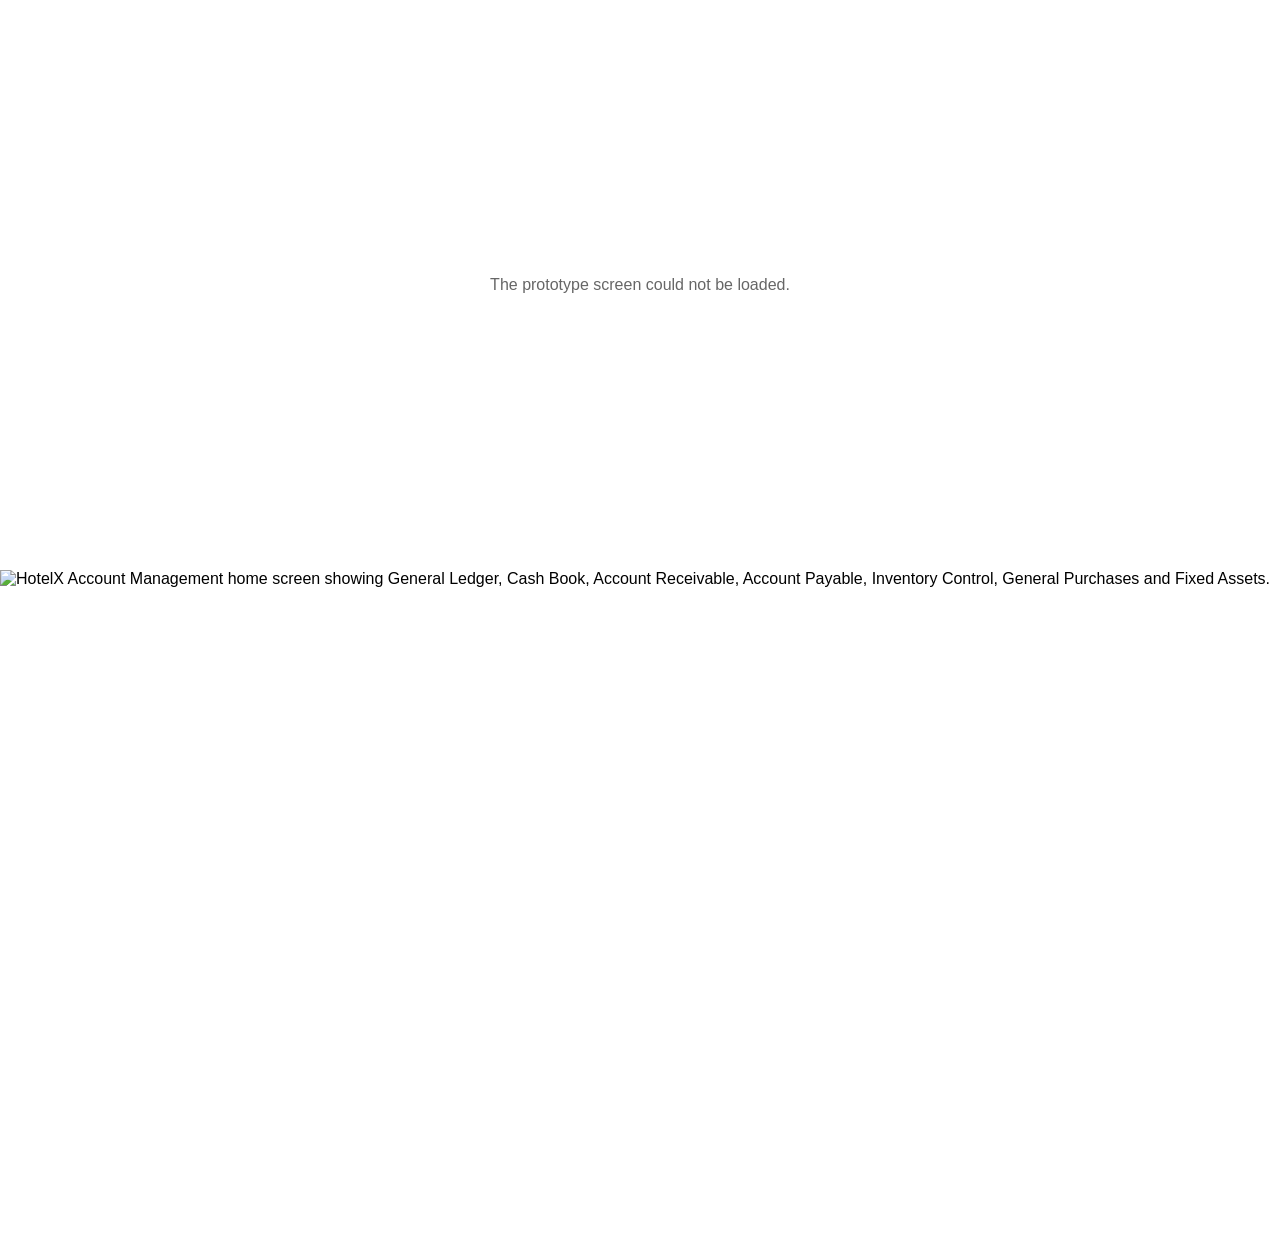
==== index.html @ 227aa127 "Add AccountX home screen prototype" ====
<!DOCTYPE html>
<html lang="en">
<head>
  <meta charset="UTF-8">
  <meta name="viewport" content="width=device-width, initial-scale=1.0">
  <meta name="description" content="AccountX Cycle Count prototype based on the supplied HotelX Account Management screen.">
  <title>HotelX | Account Management</title>
  <style>
    * { box-sizing: border-box; }
    html, body {
      margin: 0;
      min-height: 100%;
      background: #f1f1f1;
      font-family: Arial, Helvetica, sans-serif;
    }
    body { overflow-x: auto; }
    .prototype {
      position: relative;
      width: 100%;
      min-width: 1100px;
      max-width: 1912px;
      min-height: 570px;
      margin: 0 auto;
      background: #fff;
      box-shadow: 0 0 20px rgba(0,0,0,.08);
    }
    .prototype__image {
      display: block;
      width: 100%;
      height: auto;
      pointer-events: none;
      user-select: none;
      -webkit-user-drag: none;
    }
    .loading {
      min-height: 570px;
      display: grid;
      place-items: center;
      color: #666;
      font-size: 16px;
    }
    .hotspot {
      position: absolute;
      display: none;
      border: 0;
      padding: 0;
      margin: 0;
      background: transparent;
      cursor: pointer;
      border-radius: 8px;
    }
    .prototype.is-ready .hotspot { display: block; }
    .hotspot:focus-visible {
      outline: 3px solid #ff8a00;
      outline-offset: -3px;
    }
    .hotspot--inventory {
      left: 23.18%;
      top: 67.70%;
      width: 74.42%;
      height: 8.70%;
    }
    .toast {
      position: fixed;
      left: 50%;
      bottom: 28px;
      z-index: 20;
      transform: translate(-50%, 20px);
      min-width: 320px;
      max-width: calc(100vw - 40px);
      padding: 14px 18px;
      border-radius: 8px;
      background: rgba(35,35,35,.96);
      color: #fff;
      font-size: 15px;
      line-height: 1.4;
      text-align: center;
      opacity: 0;
      visibility: hidden;
      transition: opacity 180ms ease, transform 180ms ease, visibility 180ms ease;
      box-shadow: 0 8px 30px rgba(0,0,0,.25);
    }
    .toast.is-visible {
      opacity: 1;
      visibility: visible;
      transform: translate(-50%,0);
    }
    @media (max-width: 1099px) {
      .prototype { width: 1100px; }
    }
  </style>
</head>
<body>
  <main id="prototype" class="prototype" aria-label="HotelX Account Management sample screen">
    <div id="loading" class="loading">Loading AccountX prototype…</div>
    <img id="screen" class="prototype__image" width="1912" height="991"
      alt="HotelX Account Management home screen showing General Ledger, Cash Book, Account Receivable, Account Payable, Inventory Control, General Purchases and Fixed Assets."
      hidden>
    <button class="hotspot hotspot--inventory" type="button"
      aria-label="Open Inventory Control" title="Inventory Control"
      onclick="showInventoryMessage()"></button>
  </main>

  <div id="toast" class="toast" role="status" aria-live="polite">
    Inventory Control selected. The Cycle Count screens will be added in the next prototype stage.
  </div>

  <script>
    const imageParts = ["assets/screen-01.txt", "assets/screen-02.txt", "assets/screen-03.txt", "assets/screen-04.txt", "assets/screen-05.txt", "assets/screen-06.txt", "assets/screen-07.txt", "assets/screen-08.txt", "assets/screen-09.txt"];

    async function loadReferenceScreen() {
      const prototype = document.getElementById('prototype');
      const screen = document.getElementById('screen');
      const loading = document.getElementById('loading');

      try {
        const parts = await Promise.all(
          imageParts.map(path => fetch(path).then(response => {
            if (!response.ok) throw new Error(`Unable to load ${path}`);
            return response.text();
          }))
        );
        screen.src = 'data:image/png;base64,' + parts.join('');
        await screen.decode();
        loading.remove();
        screen.hidden = false;
        prototype.classList.add('is-ready');
      } catch (error) {
        loading.textContent = 'The prototype screen could not be loaded.';
        console.error(error);
      }
    }

    let toastTimer;
    function showInventoryMessage() {
      const toast = document.getElementById('toast');
      toast.classList.add('is-visible');
      clearTimeout(toastTimer);
      toastTimer = setTimeout(() => toast.classList.remove('is-visible'), 2600);
    }

    loadReferenceScreen();
  </script>
</body>
</html>
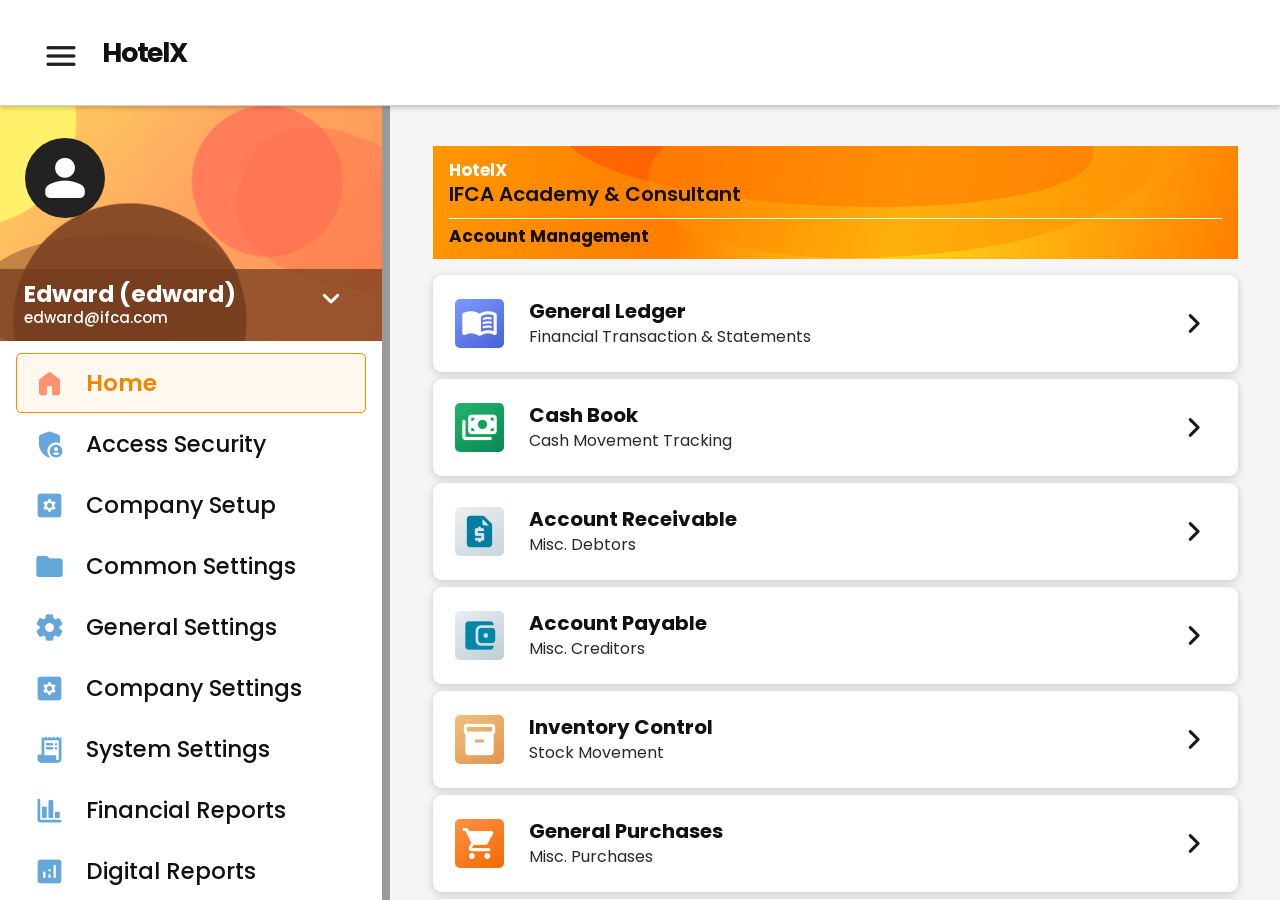
==== commit 47b93d4f: "Replace screenshot loader with responsive HotelX HTML prototype" ====
--- a/index.html
+++ b/index.html
@@ -3,143 +3,528 @@
 <head>
   <meta charset="UTF-8">
   <meta name="viewport" content="width=device-width, initial-scale=1.0">
-  <meta name="description" content="AccountX Cycle Count prototype based on the supplied HotelX Account Management screen.">
+  <meta name="description" content="AccountX Cycle Count prototype home screen">
   <title>HotelX | Account Management</title>
+  <link rel="preconnect" href="https://fonts.googleapis.com">
+  <link rel="preconnect" href="https://fonts.gstatic.com" crossorigin>
+  <link href="https://fonts.googleapis.com/css2?family=Material+Symbols+Rounded:opsz,wght,FILL,GRAD@20..48,300..700,0..1,-50..200&family=Poppins:wght@400;500;600;700&display=swap" rel="stylesheet">
   <style>
+    :root {
+      --orange: #f58a00;
+      --orange-dark: #f06f00;
+      --page-bg: #f4f4f4;
+      --text: #111111;
+      --muted: #333333;
+      --sidebar-width: 390px;
+      --header-height: 106px;
+    }
+
     * { box-sizing: border-box; }
+
     html, body {
       margin: 0;
       min-height: 100%;
-      background: #f1f1f1;
-      font-family: Arial, Helvetica, sans-serif;
-    }
-    body { overflow-x: auto; }
-    .prototype {
-      position: relative;
-      width: 100%;
-      min-width: 1100px;
-      max-width: 1912px;
-      min-height: 570px;
-      margin: 0 auto;
-      background: #fff;
-      box-shadow: 0 0 20px rgba(0,0,0,.08);
-    }
-    .prototype__image {
-      display: block;
-      width: 100%;
-      height: auto;
-      pointer-events: none;
-      user-select: none;
-      -webkit-user-drag: none;
-    }
-    .loading {
-      min-height: 570px;
+      background: var(--page-bg);
+      color: var(--text);
+      font-family: "Poppins", Arial, sans-serif;
+    }
+
+    body { overflow: hidden; }
+
+    button, a { font: inherit; }
+
+    .material-symbols-rounded {
+      font-variation-settings: "FILL" 1, "wght" 500, "GRAD" 0, "opsz" 32;
+      line-height: 1;
+    }
+
+    .topbar {
+      position: fixed;
+      inset: 0 0 auto 0;
+      z-index: 20;
+      height: var(--header-height);
+      display: flex;
+      align-items: center;
+      gap: 28px;
+      padding: 0 42px;
+      background: #ffffff;
+      border-bottom: 1px solid #cfcfcf;
+      box-shadow: 0 2px 5px rgba(0, 0, 0, 0.20);
+    }
+
+    .menu-button {
+      width: 32px;
+      height: 32px;
       display: grid;
       place-items: center;
-      color: #666;
+      padding: 0;
+      border: 0;
+      background: transparent;
+      color: #222;
+      cursor: pointer;
+    }
+
+    .menu-button .material-symbols-rounded { font-size: 38px; }
+
+    .brand {
+      font-size: 27px;
+      font-weight: 700;
+      letter-spacing: -1.2px;
+    }
+
+    .sidebar {
+      position: fixed;
+      top: var(--header-height);
+      bottom: 0;
+      left: 0;
+      z-index: 15;
+      width: var(--sidebar-width);
+      background: #ffffff;
+      border-right: 8px solid #9a9a9a;
+      overflow-y: auto;
+      transition: transform 180ms ease;
+    }
+
+    .profile-panel {
+      position: relative;
+      height: 235px;
+      overflow: hidden;
+      color: #ffffff;
+      background:
+        radial-gradient(circle at -7% 7%, #fff16a 0 22%, transparent 22.4%),
+        radial-gradient(circle at 70% 32%, #ff7d59 0 24%, transparent 24.5%),
+        radial-gradient(circle at 34% 91%, #8a4b27 0 35%, transparent 35.5%),
+        linear-gradient(130deg, #ffd45e 0%, #ffa861 43%, #ff8d55 100%);
+    }
+
+    .profile-panel::before,
+    .profile-panel::after {
+      content: "";
+      position: absolute;
+      border-radius: 45% 55% 55% 45%;
+      pointer-events: none;
+    }
+
+    .profile-panel::before {
+      width: 260px;
+      height: 115px;
+      left: -20px;
+      top: 128px;
+      transform: rotate(-5deg);
+      background: rgba(124, 65, 35, 0.45);
+    }
+
+    .profile-panel::after {
+      width: 210px;
+      height: 150px;
+      right: -65px;
+      top: 30px;
+      transform: rotate(20deg);
+      background: rgba(255, 109, 74, 0.40);
+    }
+
+    .avatar {
+      position: absolute;
+      z-index: 2;
+      top: 32px;
+      left: 25px;
+      width: 80px;
+      height: 80px;
+      display: grid;
+      place-items: center;
+      border-radius: 50%;
+      background: #222222;
+    }
+
+    .avatar .material-symbols-rounded {
+      font-size: 58px;
+      color: #ffffff;
+    }
+
+    .profile-info {
+      position: absolute;
+      z-index: 2;
+      inset: auto 0 0 0;
+      height: 72px;
+      padding: 12px 48px 8px 24px;
+      background: rgba(114, 60, 30, 0.72);
+    }
+
+    .profile-name {
+      display: block;
+      font-size: 23px;
+      line-height: 1.15;
+      font-weight: 700;
+    }
+
+    .profile-email {
+      display: block;
+      margin-top: 2px;
+      font-size: 15px;
+      line-height: 1.2;
+      font-weight: 500;
+    }
+
+    .profile-arrow {
+      position: absolute;
+      right: 34px;
+      bottom: 25px;
+      z-index: 3;
+      font-size: 34px;
+    }
+
+    .nav-list {
+      margin: 0;
+      padding: 12px 16px 26px;
+      list-style: none;
+    }
+
+    .nav-item {
+      height: 60px;
+      display: flex;
+      align-items: center;
+      gap: 18px;
+      padding: 0 13px;
+      margin-bottom: 1px;
+      border: 1px solid transparent;
+      border-radius: 5px;
+      color: #111111;
+      text-decoration: none;
+      font-size: 23px;
+      font-weight: 500;
+      white-space: nowrap;
+    }
+
+    .nav-item:hover { background: #fff7ed; }
+
+    .nav-item.active {
+      color: #ef8700;
+      background: #fff8ef;
+      border-color: #ff8a00;
+      font-weight: 600;
+    }
+
+    .nav-icon {
+      width: 38px;
+      height: 38px;
+      display: grid;
+      place-items: center;
+      flex: 0 0 38px;
+      font-size: 31px;
+      color: #65a7d8;
+    }
+
+    .nav-item.active .nav-icon { color: #ff9271; }
+    .nav-item:nth-child(4) .nav-icon { color: #f36a5a; }
+    .nav-item:nth-child(7) .nav-icon { color: #4ea8ca; }
+    .nav-item:nth-child(8) .nav-icon { color: #f47f70; }
+    .nav-item:nth-child(9) .nav-icon { color: #d0a128; }
+
+    .main {
+      position: fixed;
+      top: var(--header-height);
+      right: 0;
+      bottom: 0;
+      left: var(--sidebar-width);
+      overflow-y: auto;
+      padding: 40px 42px 28px 43px;
+      background: #f5f5f5;
+      transition: left 180ms ease;
+    }
+
+    .hero {
+      position: relative;
+      min-height: 112px;
+      overflow: hidden;
+      padding: 14px 16px 12px;
+      color: #111111;
+      background: linear-gradient(103deg, #ff9700 0%, #ff7d00 31%, #ffd61b 58%, #ff7f00 100%);
+    }
+
+    .hero::before {
+      content: "";
+      position: absolute;
+      left: 130px;
+      top: -65px;
+      width: 530px;
+      height: 125px;
+      border-radius: 0 0 58% 55%;
+      background: rgba(255, 72, 0, 0.50);
+      transform: rotate(3deg);
+    }
+
+    .hero::after {
+      content: "";
+      position: absolute;
+      right: 80px;
+      top: -70px;
+      width: 510px;
+      height: 180px;
+      border-radius: 48%;
+      background: rgba(255, 145, 0, 0.55);
+      transform: rotate(-4deg);
+    }
+
+    .hero-content {
+      position: relative;
+      z-index: 2;
+    }
+
+    .hero-product {
+      display: block;
+      color: #ffffff;
+      font-size: 17px;
+      line-height: 1.2;
+      font-weight: 700;
+    }
+
+    .hero-title {
+      display: block;
+      margin-top: 2px;
+      font-size: 20px;
+      line-height: 1.25;
+      font-weight: 600;
+    }
+
+    .hero-rule {
+      height: 1px;
+      margin: 11px 0 7px;
+      background: rgba(255, 255, 255, 0.96);
+    }
+
+    .hero-section {
+      font-size: 17px;
+      line-height: 1.2;
+      font-weight: 700;
+    }
+
+    .modules {
+      display: grid;
+      gap: 7px;
+      margin-top: 16px;
+    }
+
+    .module-card {
+      width: 100%;
+      min-height: 97px;
+      display: grid;
+      grid-template-columns: 60px 1fr 42px;
+      align-items: center;
+      gap: 14px;
+      padding: 15px 24px 15px 22px;
+      border: 0;
+      border-radius: 9px;
+      background: #ffffff;
+      color: #111111;
+      text-align: left;
+      cursor: pointer;
+      box-shadow: 0 2px 8px rgba(0, 0, 0, 0.18);
+      transition: transform 120ms ease, box-shadow 120ms ease;
+    }
+
+    .module-card:hover {
+      transform: translateY(-1px);
+      box-shadow: 0 5px 13px rgba(0, 0, 0, 0.20);
+    }
+
+    .module-card:focus-visible {
+      outline: 3px solid #ff9200;
+      outline-offset: 2px;
+    }
+
+    .module-icon {
+      position: relative;
+      width: 49px;
+      height: 49px;
+      display: grid;
+      place-items: center;
+      border-radius: 5px;
+      color: #ffffff;
+    }
+
+    .module-icon .material-symbols-rounded { font-size: 37px; }
+
+    .icon-ledger { background: linear-gradient(145deg, #7e9bff, #4860d7); }
+    .icon-cash { background: linear-gradient(145deg, #23b36a, #078a55); }
+    .icon-ar { background: linear-gradient(145deg, #efefef, #c8d4dd); color: #007da3; }
+    .icon-ap { background: linear-gradient(145deg, #e9eef2, #bfcdd6); color: #0087a8; }
+    .icon-inventory { background: linear-gradient(145deg, #f2c07b, #df9550); }
+    .icon-purchase { background: linear-gradient(145deg, #ff9146, #f26a00); }
+    .icon-assets { background: linear-gradient(145deg, #6d63ff, #3136bc); }
+
+    .module-copy { min-width: 0; }
+
+    .module-title {
+      display: block;
+      font-size: 20px;
+      line-height: 1.18;
+      font-weight: 700;
+    }
+
+    .module-subtitle {
+      display: block;
+      margin-top: 4px;
+      color: #292929;
       font-size: 16px;
-    }
-    .hotspot {
-      position: absolute;
-      display: none;
-      border: 0;
-      padding: 0;
-      margin: 0;
-      background: transparent;
-      cursor: pointer;
-      border-radius: 8px;
-    }
-    .prototype.is-ready .hotspot { display: block; }
-    .hotspot:focus-visible {
-      outline: 3px solid #ff8a00;
-      outline-offset: -3px;
-    }
-    .hotspot--inventory {
-      left: 23.18%;
-      top: 67.70%;
-      width: 74.42%;
-      height: 8.70%;
-    }
+      line-height: 1.18;
+      font-weight: 400;
+    }
+
+    .module-arrow {
+      justify-self: end;
+      font-size: 39px;
+      color: #171717;
+      font-variation-settings: "FILL" 0, "wght" 500, "GRAD" 0, "opsz" 40;
+    }
+
     .toast {
       position: fixed;
       left: 50%;
       bottom: 28px;
-      z-index: 20;
-      transform: translate(-50%, 20px);
-      min-width: 320px;
+      z-index: 50;
+      transform: translate(-50%, 18px);
+      min-width: 360px;
       max-width: calc(100vw - 40px);
       padding: 14px 18px;
       border-radius: 8px;
-      background: rgba(35,35,35,.96);
-      color: #fff;
-      font-size: 15px;
-      line-height: 1.4;
+      background: rgba(30, 30, 30, 0.96);
+      color: #ffffff;
       text-align: center;
       opacity: 0;
       visibility: hidden;
-      transition: opacity 180ms ease, transform 180ms ease, visibility 180ms ease;
-      box-shadow: 0 8px 30px rgba(0,0,0,.25);
-    }
-    .toast.is-visible {
+      transition: 180ms ease;
+      box-shadow: 0 8px 30px rgba(0, 0, 0, 0.25);
+    }
+
+    .toast.show {
       opacity: 1;
       visibility: visible;
-      transform: translate(-50%,0);
-    }
-    @media (max-width: 1099px) {
-      .prototype { width: 1100px; }
+      transform: translate(-50%, 0);
+    }
+
+    body.sidebar-collapsed .sidebar { transform: translateX(-100%); }
+    body.sidebar-collapsed .main { left: 0; }
+
+    @media (max-width: 1180px) {
+      :root { --sidebar-width: 330px; }
+      .nav-item { font-size: 19px; }
+      .main { padding-right: 24px; padding-left: 24px; }
     }
   </style>
 </head>
 <body>
-  <main id="prototype" class="prototype" aria-label="HotelX Account Management sample screen">
-    <div id="loading" class="loading">Loading AccountX prototype…</div>
-    <img id="screen" class="prototype__image" width="1912" height="991"
-      alt="HotelX Account Management home screen showing General Ledger, Cash Book, Account Receivable, Account Payable, Inventory Control, General Purchases and Fixed Assets."
-      hidden>
-    <button class="hotspot hotspot--inventory" type="button"
-      aria-label="Open Inventory Control" title="Inventory Control"
-      onclick="showInventoryMessage()"></button>
+  <header class="topbar">
+    <button id="menuButton" class="menu-button" type="button" aria-label="Toggle menu">
+      <span class="material-symbols-rounded">menu</span>
+    </button>
+    <div class="brand">HotelX</div>
+  </header>
+
+  <aside class="sidebar" aria-label="Main navigation">
+    <section class="profile-panel">
+      <div class="avatar" aria-hidden="true">
+        <span class="material-symbols-rounded">person</span>
+      </div>
+      <div class="profile-info">
+        <span class="profile-name">Edward (edward)</span>
+        <span class="profile-email">edward@ifca.com</span>
+      </div>
+      <span class="material-symbols-rounded profile-arrow">keyboard_arrow_down</span>
+    </section>
+
+    <nav>
+      <ul class="nav-list">
+        <li><a class="nav-item active" href="#"><span class="material-symbols-rounded nav-icon">home</span><span>Home</span></a></li>
+        <li><a class="nav-item" href="#"><span class="material-symbols-rounded nav-icon">admin_panel_settings</span><span>Access Security</span></a></li>
+        <li><a class="nav-item" href="#"><span class="material-symbols-rounded nav-icon">settings_applications</span><span>Company Setup</span></a></li>
+        <li><a class="nav-item" href="#"><span class="material-symbols-rounded nav-icon">folder</span><span>Common Settings</span></a></li>
+        <li><a class="nav-item" href="#"><span class="material-symbols-rounded nav-icon">settings</span><span>General Settings</span></a></li>
+        <li><a class="nav-item" href="#"><span class="material-symbols-rounded nav-icon">settings_applications</span><span>Company Settings</span></a></li>
+        <li><a class="nav-item" href="#"><span class="material-symbols-rounded nav-icon">receipt_long</span><span>System Settings</span></a></li>
+        <li><a class="nav-item" href="#"><span class="material-symbols-rounded nav-icon">finance</span><span>Financial Reports</span></a></li>
+        <li><a class="nav-item" href="#"><span class="material-symbols-rounded nav-icon">analytics</span><span>Digital Reports</span></a></li>
+      </ul>
+    </nav>
+  </aside>
+
+  <main class="main">
+    <section class="hero" aria-label="Account Management header">
+      <div class="hero-content">
+        <span class="hero-product">HotelX</span>
+        <span class="hero-title">IFCA Academy &amp; Consultant</span>
+        <div class="hero-rule"></div>
+        <div class="hero-section">Account Management</div>
+      </div>
+    </section>
+
+    <section class="modules" aria-label="Account Management modules">
+      <button class="module-card" type="button" data-module="General Ledger">
+        <span class="module-icon icon-ledger"><span class="material-symbols-rounded">menu_book</span></span>
+        <span class="module-copy"><span class="module-title">General Ledger</span><span class="module-subtitle">Financial Transaction &amp; Statements</span></span>
+        <span class="material-symbols-rounded module-arrow">chevron_right</span>
+      </button>
+
+      <button class="module-card" type="button" data-module="Cash Book">
+        <span class="module-icon icon-cash"><span class="material-symbols-rounded">payments</span></span>
+        <span class="module-copy"><span class="module-title">Cash Book</span><span class="module-subtitle">Cash Movement Tracking</span></span>
+        <span class="material-symbols-rounded module-arrow">chevron_right</span>
+      </button>
+
+      <button class="module-card" type="button" data-module="Account Receivable">
+        <span class="module-icon icon-ar"><span class="material-symbols-rounded">request_quote</span></span>
+        <span class="module-copy"><span class="module-title">Account Receivable</span><span class="module-subtitle">Misc. Debtors</span></span>
+        <span class="material-symbols-rounded module-arrow">chevron_right</span>
+      </button>
+
+      <button class="module-card" type="button" data-module="Account Payable">
+        <span class="module-icon icon-ap"><span class="material-symbols-rounded">account_balance_wallet</span></span>
+        <span class="module-copy"><span class="module-title">Account Payable</span><span class="module-subtitle">Misc. Creditors</span></span>
+        <span class="material-symbols-rounded module-arrow">chevron_right</span>
+      </button>
+
+      <button class="module-card" type="button" data-module="Inventory Control">
+        <span class="module-icon icon-inventory"><span class="material-symbols-rounded">inventory_2</span></span>
+        <span class="module-copy"><span class="module-title">Inventory Control</span><span class="module-subtitle">Stock Movement</span></span>
+        <span class="material-symbols-rounded module-arrow">chevron_right</span>
+      </button>
+
+      <button class="module-card" type="button" data-module="General Purchases">
+        <span class="module-icon icon-purchase"><span class="material-symbols-rounded">shopping_cart</span></span>
+        <span class="module-copy"><span class="module-title">General Purchases</span><span class="module-subtitle">Misc. Purchases</span></span>
+        <span class="material-symbols-rounded module-arrow">chevron_right</span>
+      </button>
+
+      <button class="module-card" type="button" data-module="Fixed Assets">
+        <span class="module-icon icon-assets"><span class="material-symbols-rounded">apartment</span></span>
+        <span class="module-copy"><span class="module-title">Fixed Assets</span><span class="module-subtitle">Asset Acquisition</span></span>
+        <span class="material-symbols-rounded module-arrow">chevron_right</span>
+      </button>
+    </section>
   </main>
 
-  <div id="toast" class="toast" role="status" aria-live="polite">
-    Inventory Control selected. The Cycle Count screens will be added in the next prototype stage.
-  </div>
+  <div id="toast" class="toast" role="status" aria-live="polite"></div>
 
   <script>
-    const imageParts = ["assets/screen-01.txt", "assets/screen-02.txt", "assets/screen-03.txt", "assets/screen-04.txt", "assets/screen-05.txt", "assets/screen-06.txt", "assets/screen-07.txt", "assets/screen-08.txt", "assets/screen-09.txt"];
-
-    async function loadReferenceScreen() {
-      const prototype = document.getElementById('prototype');
-      const screen = document.getElementById('screen');
-      const loading = document.getElementById('loading');
-
-      try {
-        const parts = await Promise.all(
-          imageParts.map(path => fetch(path).then(response => {
-            if (!response.ok) throw new Error(`Unable to load ${path}`);
-            return response.text();
-          }))
-        );
-        screen.src = 'data:image/png;base64,' + parts.join('');
-        await screen.decode();
-        loading.remove();
-        screen.hidden = false;
-        prototype.classList.add('is-ready');
-      } catch (error) {
-        loading.textContent = 'The prototype screen could not be loaded.';
-        console.error(error);
-      }
-    }
-
+    const body = document.body;
+    const menuButton = document.getElementById("menuButton");
+    const toast = document.getElementById("toast");
     let toastTimer;
-    function showInventoryMessage() {
-      const toast = document.getElementById('toast');
-      toast.classList.add('is-visible');
-      clearTimeout(toastTimer);
-      toastTimer = setTimeout(() => toast.classList.remove('is-visible'), 2600);
-    }
-
-    loadReferenceScreen();
+
+    menuButton.addEventListener("click", () => {
+      body.classList.toggle("sidebar-collapsed");
+    });
+
+    document.querySelectorAll(".module-card").forEach(card => {
+      card.addEventListener("click", () => {
+        const moduleName = card.dataset.module;
+        toast.textContent = moduleName === "Inventory Control"
+          ? "Inventory Control selected. The Cycle Count screens will be added in the next stage."
+          : `${moduleName} selected.`;
+        toast.classList.add("show");
+        clearTimeout(toastTimer);
+        toastTimer = setTimeout(() => toast.classList.remove("show"), 2500);
+      });
+    });
   </script>
 </body>
 </html>
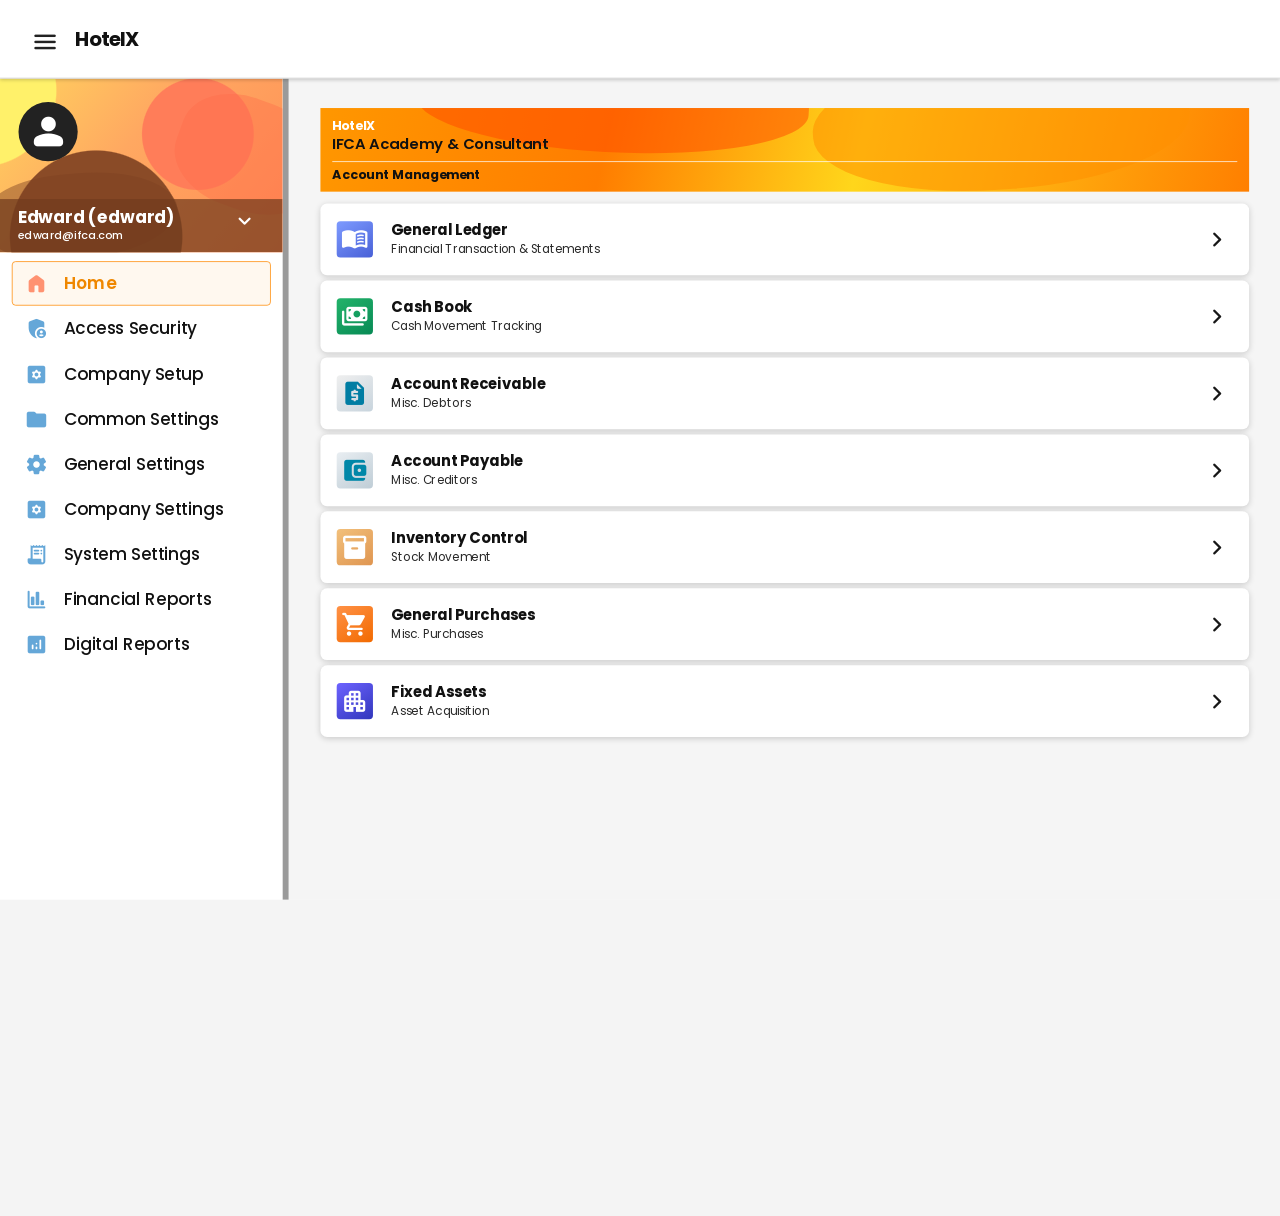
==== commit b6841b3b: "Match home page zoom with Inventory Control page" ====
--- a/index.html
+++ b/index.html
@@ -1,530 +1,54 @@
 <!DOCTYPE html>
 <html lang="en">
 <head>
-  <meta charset="UTF-8">
-  <meta name="viewport" content="width=device-width, initial-scale=1.0">
-  <meta name="description" content="AccountX Cycle Count prototype home screen">
+  <meta charset="UTF-8" />
+  <meta name="viewport" content="width=device-width, initial-scale=1.0" />
+  <meta name="description" content="AccountX Cycle Count prototype" />
   <title>HotelX | Account Management</title>
-  <link rel="preconnect" href="https://fonts.googleapis.com">
-  <link rel="preconnect" href="https://fonts.gstatic.com" crossorigin>
-  <link href="https://fonts.googleapis.com/css2?family=Material+Symbols+Rounded:opsz,wght,FILL,GRAD@20..48,300..700,0..1,-50..200&family=Poppins:wght@400;500;600;700&display=swap" rel="stylesheet">
   <style>
-    :root {
-      --orange: #f58a00;
-      --orange-dark: #f06f00;
-      --page-bg: #f4f4f4;
-      --text: #111111;
-      --muted: #333333;
-      --sidebar-width: 390px;
-      --header-height: 106px;
-    }
-
+    :root { --home-scale: 0.74; }
     * { box-sizing: border-box; }
-
     html, body {
       margin: 0;
-      min-height: 100%;
-      background: var(--page-bg);
-      color: var(--text);
-      font-family: "Poppins", Arial, sans-serif;
+      width: 100%;
+      height: 100%;
+      overflow: hidden;
+      background: #f4f4f4;
     }
-
-    body { overflow: hidden; }
-
-    button, a { font: inherit; }
-
-    .material-symbols-rounded {
-      font-variation-settings: "FILL" 1, "wght" 500, "GRAD" 0, "opsz" 32;
-      line-height: 1;
-    }
-
-    .topbar {
-      position: fixed;
-      inset: 0 0 auto 0;
-      z-index: 20;
-      height: var(--header-height);
-      display: flex;
-      align-items: center;
-      gap: 28px;
-      padding: 0 42px;
-      background: #ffffff;
-      border-bottom: 1px solid #cfcfcf;
-      box-shadow: 0 2px 5px rgba(0, 0, 0, 0.20);
-    }
-
-    .menu-button {
-      width: 32px;
-      height: 32px;
-      display: grid;
-      place-items: center;
-      padding: 0;
+    #homeFrame {
+      display: block;
+      width: 135.135135%;
+      height: 135.135135%;
       border: 0;
-      background: transparent;
-      color: #222;
-      cursor: pointer;
-    }
-
-    .menu-button .material-symbols-rounded { font-size: 38px; }
-
-    .brand {
-      font-size: 27px;
-      font-weight: 700;
-      letter-spacing: -1.2px;
-    }
-
-    .sidebar {
-      position: fixed;
-      top: var(--header-height);
-      bottom: 0;
-      left: 0;
-      z-index: 15;
-      width: var(--sidebar-width);
-      background: #ffffff;
-      border-right: 8px solid #9a9a9a;
-      overflow-y: auto;
-      transition: transform 180ms ease;
-    }
-
-    .profile-panel {
-      position: relative;
-      height: 235px;
-      overflow: hidden;
-      color: #ffffff;
-      background:
-        radial-gradient(circle at -7% 7%, #fff16a 0 22%, transparent 22.4%),
-        radial-gradient(circle at 70% 32%, #ff7d59 0 24%, transparent 24.5%),
-        radial-gradient(circle at 34% 91%, #8a4b27 0 35%, transparent 35.5%),
-        linear-gradient(130deg, #ffd45e 0%, #ffa861 43%, #ff8d55 100%);
-    }
-
-    .profile-panel::before,
-    .profile-panel::after {
-      content: "";
-      position: absolute;
-      border-radius: 45% 55% 55% 45%;
-      pointer-events: none;
-    }
-
-    .profile-panel::before {
-      width: 260px;
-      height: 115px;
-      left: -20px;
-      top: 128px;
-      transform: rotate(-5deg);
-      background: rgba(124, 65, 35, 0.45);
-    }
-
-    .profile-panel::after {
-      width: 210px;
-      height: 150px;
-      right: -65px;
-      top: 30px;
-      transform: rotate(20deg);
-      background: rgba(255, 109, 74, 0.40);
-    }
-
-    .avatar {
-      position: absolute;
-      z-index: 2;
-      top: 32px;
-      left: 25px;
-      width: 80px;
-      height: 80px;
-      display: grid;
-      place-items: center;
-      border-radius: 50%;
-      background: #222222;
-    }
-
-    .avatar .material-symbols-rounded {
-      font-size: 58px;
-      color: #ffffff;
-    }
-
-    .profile-info {
-      position: absolute;
-      z-index: 2;
-      inset: auto 0 0 0;
-      height: 72px;
-      padding: 12px 48px 8px 24px;
-      background: rgba(114, 60, 30, 0.72);
-    }
-
-    .profile-name {
-      display: block;
-      font-size: 23px;
-      line-height: 1.15;
-      font-weight: 700;
-    }
-
-    .profile-email {
-      display: block;
-      margin-top: 2px;
-      font-size: 15px;
-      line-height: 1.2;
-      font-weight: 500;
-    }
-
-    .profile-arrow {
-      position: absolute;
-      right: 34px;
-      bottom: 25px;
-      z-index: 3;
-      font-size: 34px;
-    }
-
-    .nav-list {
-      margin: 0;
-      padding: 12px 16px 26px;
-      list-style: none;
-    }
-
-    .nav-item {
-      height: 60px;
-      display: flex;
-      align-items: center;
-      gap: 18px;
-      padding: 0 13px;
-      margin-bottom: 1px;
-      border: 1px solid transparent;
-      border-radius: 5px;
-      color: #111111;
-      text-decoration: none;
-      font-size: 23px;
-      font-weight: 500;
-      white-space: nowrap;
-    }
-
-    .nav-item:hover { background: #fff7ed; }
-
-    .nav-item.active {
-      color: #ef8700;
-      background: #fff8ef;
-      border-color: #ff8a00;
-      font-weight: 600;
-    }
-
-    .nav-icon {
-      width: 38px;
-      height: 38px;
-      display: grid;
-      place-items: center;
-      flex: 0 0 38px;
-      font-size: 31px;
-      color: #65a7d8;
-    }
-
-    .nav-item.active .nav-icon { color: #ff9271; }
-    .nav-item:nth-child(4) .nav-icon { color: #f36a5a; }
-    .nav-item:nth-child(7) .nav-icon { color: #4ea8ca; }
-    .nav-item:nth-child(8) .nav-icon { color: #f47f70; }
-    .nav-item:nth-child(9) .nav-icon { color: #d0a128; }
-
-    .main {
-      position: fixed;
-      top: var(--header-height);
-      right: 0;
-      bottom: 0;
-      left: var(--sidebar-width);
-      overflow-y: auto;
-      padding: 40px 42px 28px 43px;
-      background: #f5f5f5;
-      transition: left 180ms ease;
-    }
-
-    .hero {
-      position: relative;
-      min-height: 112px;
-      overflow: hidden;
-      padding: 14px 16px 12px;
-      color: #111111;
-      background: linear-gradient(103deg, #ff9700 0%, #ff7d00 31%, #ffd61b 58%, #ff7f00 100%);
-    }
-
-    .hero::before {
-      content: "";
-      position: absolute;
-      left: 130px;
-      top: -65px;
-      width: 530px;
-      height: 125px;
-      border-radius: 0 0 58% 55%;
-      background: rgba(255, 72, 0, 0.50);
-      transform: rotate(3deg);
-    }
-
-    .hero::after {
-      content: "";
-      position: absolute;
-      right: 80px;
-      top: -70px;
-      width: 510px;
-      height: 180px;
-      border-radius: 48%;
-      background: rgba(255, 145, 0, 0.55);
-      transform: rotate(-4deg);
-    }
-
-    .hero-content {
-      position: relative;
-      z-index: 2;
-    }
-
-    .hero-product {
-      display: block;
-      color: #ffffff;
-      font-size: 17px;
-      line-height: 1.2;
-      font-weight: 700;
-    }
-
-    .hero-title {
-      display: block;
-      margin-top: 2px;
-      font-size: 20px;
-      line-height: 1.25;
-      font-weight: 600;
-    }
-
-    .hero-rule {
-      height: 1px;
-      margin: 11px 0 7px;
-      background: rgba(255, 255, 255, 0.96);
-    }
-
-    .hero-section {
-      font-size: 17px;
-      line-height: 1.2;
-      font-weight: 700;
-    }
-
-    .modules {
-      display: grid;
-      gap: 7px;
-      margin-top: 16px;
-    }
-
-    .module-card {
-      width: 100%;
-      min-height: 97px;
-      display: grid;
-      grid-template-columns: 60px 1fr 42px;
-      align-items: center;
-      gap: 14px;
-      padding: 15px 24px 15px 22px;
-      border: 0;
-      border-radius: 9px;
-      background: #ffffff;
-      color: #111111;
-      text-align: left;
-      cursor: pointer;
-      box-shadow: 0 2px 8px rgba(0, 0, 0, 0.18);
-      transition: transform 120ms ease, box-shadow 120ms ease;
-    }
-
-    .module-card:hover {
-      transform: translateY(-1px);
-      box-shadow: 0 5px 13px rgba(0, 0, 0, 0.20);
-    }
-
-    .module-card:focus-visible {
-      outline: 3px solid #ff9200;
-      outline-offset: 2px;
-    }
-
-    .module-icon {
-      position: relative;
-      width: 49px;
-      height: 49px;
-      display: grid;
-      place-items: center;
-      border-radius: 5px;
-      color: #ffffff;
-    }
-
-    .module-icon .material-symbols-rounded { font-size: 37px; }
-
-    .icon-ledger { background: linear-gradient(145deg, #7e9bff, #4860d7); }
-    .icon-cash { background: linear-gradient(145deg, #23b36a, #078a55); }
-    .icon-ar { background: linear-gradient(145deg, #efefef, #c8d4dd); color: #007da3; }
-    .icon-ap { background: linear-gradient(145deg, #e9eef2, #bfcdd6); color: #0087a8; }
-    .icon-inventory { background: linear-gradient(145deg, #f2c07b, #df9550); }
-    .icon-purchase { background: linear-gradient(145deg, #ff9146, #f26a00); }
-    .icon-assets { background: linear-gradient(145deg, #6d63ff, #3136bc); }
-
-    .module-copy { min-width: 0; }
-
-    .module-title {
-      display: block;
-      font-size: 20px;
-      line-height: 1.18;
-      font-weight: 700;
-    }
-
-    .module-subtitle {
-      display: block;
-      margin-top: 4px;
-      color: #292929;
-      font-size: 16px;
-      line-height: 1.18;
-      font-weight: 400;
-    }
-
-    .module-arrow {
-      justify-self: end;
-      font-size: 39px;
-      color: #171717;
-      font-variation-settings: "FILL" 0, "wght" 500, "GRAD" 0, "opsz" 40;
-    }
-
-    .toast {
-      position: fixed;
-      left: 50%;
-      bottom: 28px;
-      z-index: 50;
-      transform: translate(-50%, 18px);
-      min-width: 360px;
-      max-width: calc(100vw - 40px);
-      padding: 14px 18px;
-      border-radius: 8px;
-      background: rgba(30, 30, 30, 0.96);
-      color: #ffffff;
-      text-align: center;
-      opacity: 0;
-      visibility: hidden;
-      transition: 180ms ease;
-      box-shadow: 0 8px 30px rgba(0, 0, 0, 0.25);
-    }
-
-    .toast.show {
-      opacity: 1;
-      visibility: visible;
-      transform: translate(-50%, 0);
-    }
-
-    body.sidebar-collapsed .sidebar { transform: translateX(-100%); }
-    body.sidebar-collapsed .main { left: 0; }
-
-    @media (max-width: 1180px) {
-      :root { --sidebar-width: 330px; }
-      .nav-item { font-size: 19px; }
-      .main { padding-right: 24px; padding-left: 24px; }
+      background: #fff;
+      transform: scale(var(--home-scale));
+      transform-origin: top left;
     }
   </style>
 </head>
 <body>
-  <header class="topbar">
-    <button id="menuButton" class="menu-button" type="button" aria-label="Toggle menu">
-      <span class="material-symbols-rounded">menu</span>
-    </button>
-    <div class="brand">HotelX</div>
-  </header>
+  <iframe id="homeFrame" src="home.html" title="HotelX Account Management Home"></iframe>
+  <script>
+    const frame = document.getElementById('homeFrame');
 
-  <aside class="sidebar" aria-label="Main navigation">
-    <section class="profile-panel">
-      <div class="avatar" aria-hidden="true">
-        <span class="material-symbols-rounded">person</span>
-      </div>
-      <div class="profile-info">
-        <span class="profile-name">Edward (edward)</span>
-        <span class="profile-email">edward@ifca.com</span>
-      </div>
-      <span class="material-symbols-rounded profile-arrow">keyboard_arrow_down</span>
-    </section>
+    frame.addEventListener('load', () => {
+      try {
+        const doc = frame.contentDocument || frame.contentWindow.document;
+        const inventoryCard = [...doc.querySelectorAll('.module-card')]
+          .find(card => card.dataset.module === 'Inventory Control');
 
-    <nav>
-      <ul class="nav-list">
-        <li><a class="nav-item active" href="#"><span class="material-symbols-rounded nav-icon">home</span><span>Home</span></a></li>
-        <li><a class="nav-item" href="#"><span class="material-symbols-rounded nav-icon">admin_panel_settings</span><span>Access Security</span></a></li>
-        <li><a class="nav-item" href="#"><span class="material-symbols-rounded nav-icon">settings_applications</span><span>Company Setup</span></a></li>
-        <li><a class="nav-item" href="#"><span class="material-symbols-rounded nav-icon">folder</span><span>Common Settings</span></a></li>
-        <li><a class="nav-item" href="#"><span class="material-symbols-rounded nav-icon">settings</span><span>General Settings</span></a></li>
-        <li><a class="nav-item" href="#"><span class="material-symbols-rounded nav-icon">settings_applications</span><span>Company Settings</span></a></li>
-        <li><a class="nav-item" href="#"><span class="material-symbols-rounded nav-icon">receipt_long</span><span>System Settings</span></a></li>
-        <li><a class="nav-item" href="#"><span class="material-symbols-rounded nav-icon">finance</span><span>Financial Reports</span></a></li>
-        <li><a class="nav-item" href="#"><span class="material-symbols-rounded nav-icon">analytics</span><span>Digital Reports</span></a></li>
-      </ul>
-    </nav>
-  </aside>
-
-  <main class="main">
-    <section class="hero" aria-label="Account Management header">
-      <div class="hero-content">
-        <span class="hero-product">HotelX</span>
-        <span class="hero-title">IFCA Academy &amp; Consultant</span>
-        <div class="hero-rule"></div>
-        <div class="hero-section">Account Management</div>
-      </div>
-    </section>
-
-    <section class="modules" aria-label="Account Management modules">
-      <button class="module-card" type="button" data-module="General Ledger">
-        <span class="module-icon icon-ledger"><span class="material-symbols-rounded">menu_book</span></span>
-        <span class="module-copy"><span class="module-title">General Ledger</span><span class="module-subtitle">Financial Transaction &amp; Statements</span></span>
-        <span class="material-symbols-rounded module-arrow">chevron_right</span>
-      </button>
-
-      <button class="module-card" type="button" data-module="Cash Book">
-        <span class="module-icon icon-cash"><span class="material-symbols-rounded">payments</span></span>
-        <span class="module-copy"><span class="module-title">Cash Book</span><span class="module-subtitle">Cash Movement Tracking</span></span>
-        <span class="material-symbols-rounded module-arrow">chevron_right</span>
-      </button>
-
-      <button class="module-card" type="button" data-module="Account Receivable">
-        <span class="module-icon icon-ar"><span class="material-symbols-rounded">request_quote</span></span>
-        <span class="module-copy"><span class="module-title">Account Receivable</span><span class="module-subtitle">Misc. Debtors</span></span>
-        <span class="material-symbols-rounded module-arrow">chevron_right</span>
-      </button>
-
-      <button class="module-card" type="button" data-module="Account Payable">
-        <span class="module-icon icon-ap"><span class="material-symbols-rounded">account_balance_wallet</span></span>
-        <span class="module-copy"><span class="module-title">Account Payable</span><span class="module-subtitle">Misc. Creditors</span></span>
-        <span class="material-symbols-rounded module-arrow">chevron_right</span>
-      </button>
-
-      <button class="module-card" type="button" data-module="Inventory Control">
-        <span class="module-icon icon-inventory"><span class="material-symbols-rounded">inventory_2</span></span>
-        <span class="module-copy"><span class="module-title">Inventory Control</span><span class="module-subtitle">Stock Movement</span></span>
-        <span class="material-symbols-rounded module-arrow">chevron_right</span>
-      </button>
-
-      <button class="module-card" type="button" data-module="General Purchases">
-        <span class="module-icon icon-purchase"><span class="material-symbols-rounded">shopping_cart</span></span>
-        <span class="module-copy"><span class="module-title">General Purchases</span><span class="module-subtitle">Misc. Purchases</span></span>
-        <span class="material-symbols-rounded module-arrow">chevron_right</span>
-      </button>
-
-      <button class="module-card" type="button" data-module="Fixed Assets">
-        <span class="module-icon icon-assets"><span class="material-symbols-rounded">apartment</span></span>
-        <span class="module-copy"><span class="module-title">Fixed Assets</span><span class="module-subtitle">Asset Acquisition</span></span>
-        <span class="material-symbols-rounded module-arrow">chevron_right</span>
-      </button>
-    </section>
-  </main>
-
-  <div id="toast" class="toast" role="status" aria-live="polite"></div>
-
-  <script>
-    const body = document.body;
-    const menuButton = document.getElementById("menuButton");
-    const toast = document.getElementById("toast");
-    let toastTimer;
-
-    menuButton.addEventListener("click", () => {
-      body.classList.toggle("sidebar-collapsed");
-    });
-
-    document.querySelectorAll(".module-card").forEach(card => {
-      card.addEventListener("click", () => {
-        const moduleName = card.dataset.module;
-        toast.textContent = moduleName === "Inventory Control"
-          ? "Inventory Control selected. The Cycle Count screens will be added in the next stage."
-          : `${moduleName} selected.`;
-        toast.classList.add("show");
-        clearTimeout(toastTimer);
-        toastTimer = setTimeout(() => toast.classList.remove("show"), 2500);
-      });
+        if (inventoryCard) {
+          inventoryCard.setAttribute('aria-label', 'Open Inventory Control');
+          inventoryCard.addEventListener('click', event => {
+            event.preventDefault();
+            event.stopImmediatePropagation();
+            window.location.href = 'inventory-control.html';
+          }, true);
+        }
+      } catch (error) {
+        console.error('Unable to activate Inventory Control navigation.', error);
+      }
     });
   </script>
 </body>
-</html>
+</html>
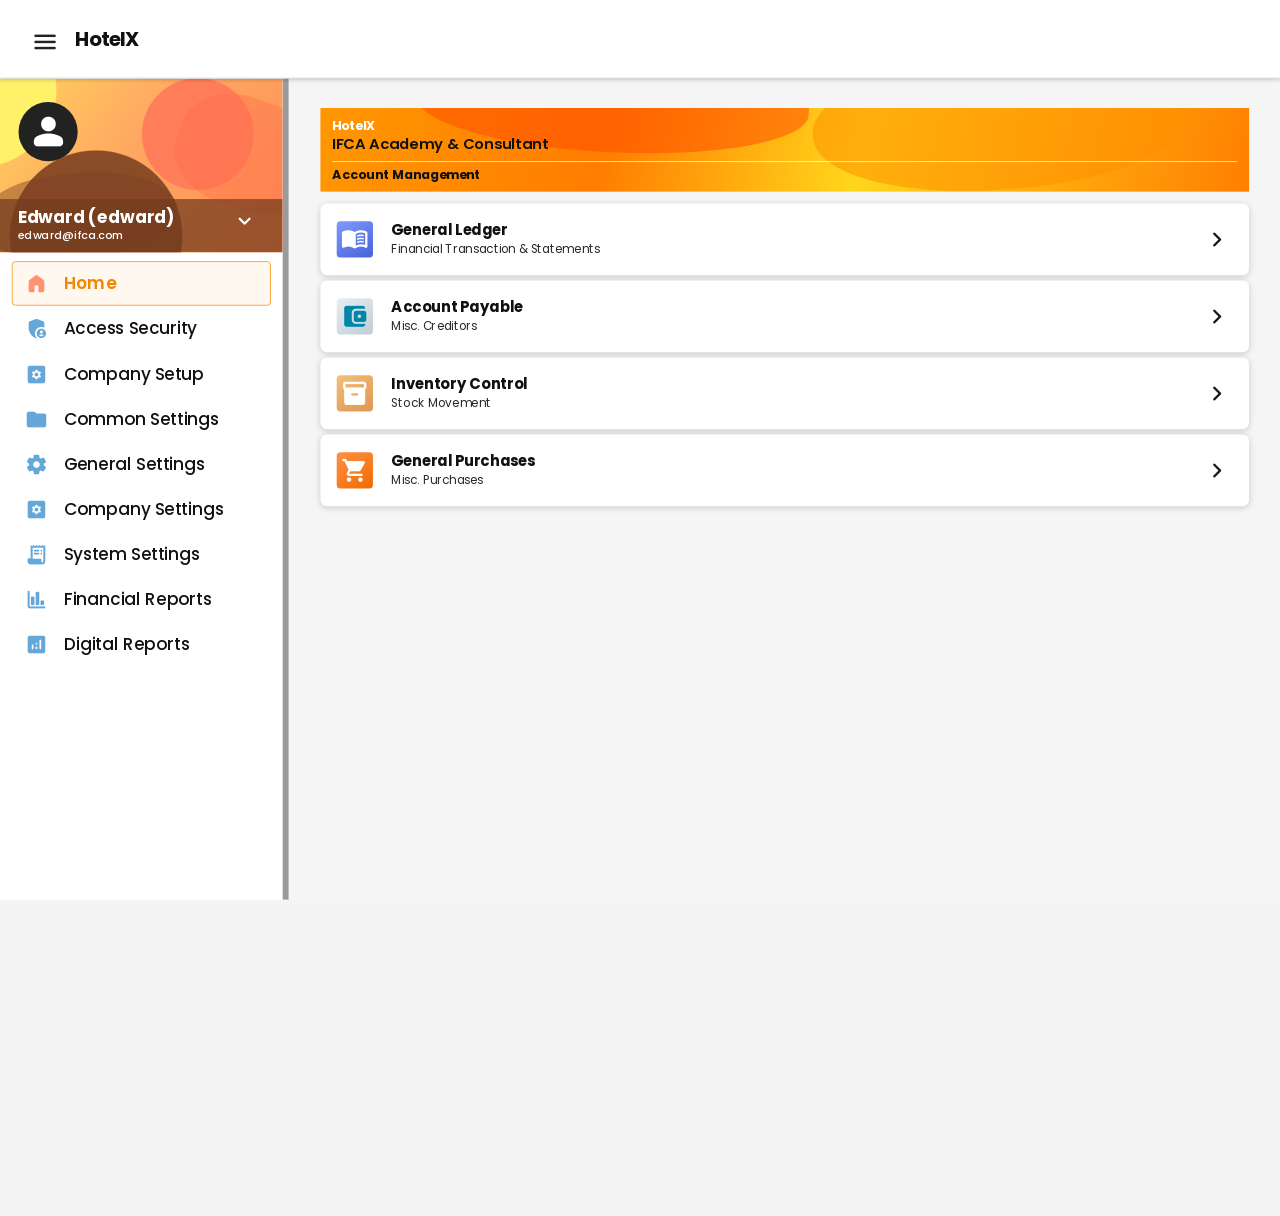
==== commit 21690613: "Hide selected account modules on home page" ====
--- a/index.html
+++ b/index.html
@@ -34,6 +34,19 @@
     frame.addEventListener('load', () => {
       try {
         const doc = frame.contentDocument || frame.contentWindow.document;
+        const hiddenModules = new Set([
+          'Cash Book',
+          'Account Receivable',
+          'Fixed Assets'
+        ]);
+
+        doc.querySelectorAll('.module-card').forEach(card => {
+          const moduleName = (card.dataset.module || '').trim();
+          if (hiddenModules.has(moduleName)) {
+            card.remove();
+          }
+        });
+
         const inventoryCard = [...doc.querySelectorAll('.module-card')]
           .find(card => card.dataset.module === 'Inventory Control');
 
@@ -46,9 +59,9 @@
           }, true);
         }
       } catch (error) {
-        console.error('Unable to activate Inventory Control navigation.', error);
+        console.error('Unable to prepare Account Management home page.', error);
       }
     });
   </script>
 </body>
-</html>+</html>
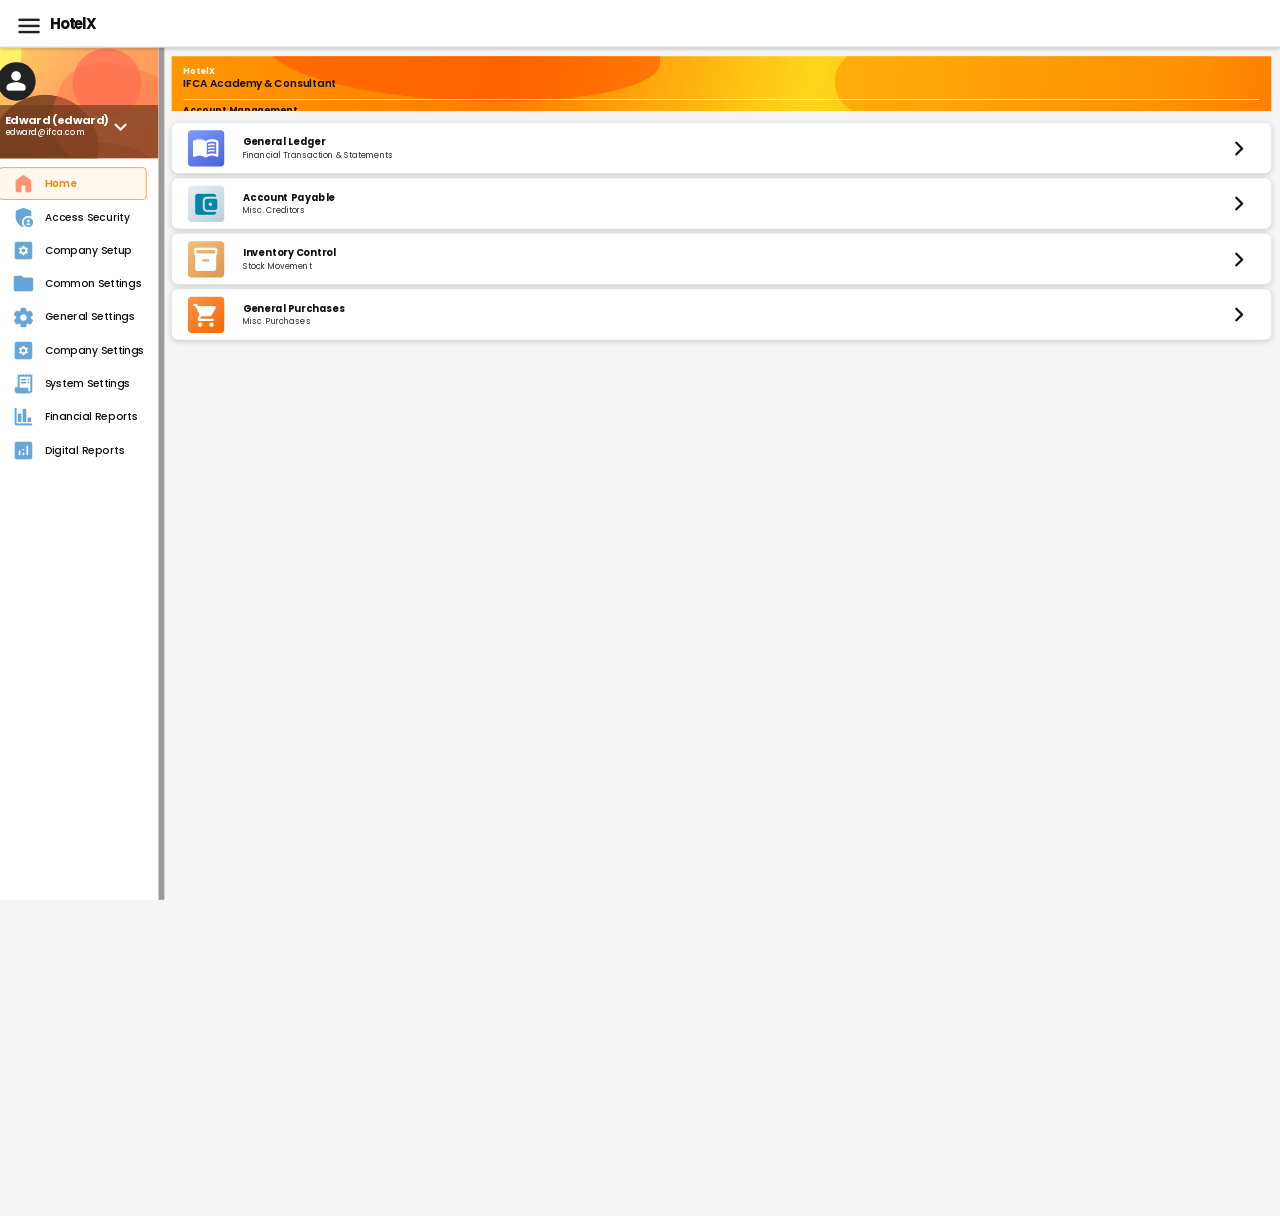
==== commit 9c50f296: "Apply shared responsive layout to all screens" ====
--- a/index.html
+++ b/index.html
@@ -25,6 +25,7 @@
       transform-origin: top left;
     }
   </style>
+  <link rel="stylesheet" href="responsive.css?v=20260717">
 </head>
 <body>
   <iframe id="homeFrame" src="home.html" title="HotelX Account Management Home"></iframe>
@@ -63,5 +64,6 @@
       }
     });
   </script>
+  <script src="responsive.js?v=20260717"></script>
 </body>
 </html>
--- a/responsive.css
+++ b/responsive.css
@@ -0,0 +1,97 @@
+/* Shared compact and responsive layout for the Cycle Count prototype */
+:root{
+  --responsive-sidebar:240px;
+  --responsive-topbar:64px;
+}
+html{font-size:14px}
+body{font-size:14px}
+
+/* Compact desktop sizing */
+.topbar{height:var(--responsive-topbar)!important;padding-left:20px!important;padding-right:20px!important;gap:16px!important}
+.brand{font-size:20px!important}
+.sidebar{top:var(--responsive-topbar)!important;width:var(--responsive-sidebar)!important}
+.main{top:var(--responsive-topbar)!important;left:var(--responsive-sidebar)!important;padding:12px!important}
+.footer{left:var(--responsive-sidebar)!important;height:64px!important}
+.profile,.profile-panel{height:150px!important}
+.avatar{width:52px!important;height:52px!important;top:20px!important;left:14px!important}
+.avatar .material-symbols-rounded,.avatar span{font-size:38px!important}
+.profilebar b,.profile-name{font-size:15px!important}
+.profilebar small,.profile-email{font-size:11px!important}
+.nav a,.side-nav a,.nav-item{height:44px!important;font-size:14px!important;gap:10px!important}
+.version{font-size:12px!important}
+.module-header,.hero{min-height:0!important;height:74px!important}
+.headcopy .small,.header-module,.hero-product{font-size:11px!important}
+.headcopy .store,.header-store,.hero-title{font-size:14px!important}
+.crumb,.header-section,.stock-recon,.hero-section{font-size:12px!important}
+.toolbar{gap:8px!important;margin-top:8px!important}
+.search,.tool,.chip{height:42px!important}
+.search input{font-size:14px!important}
+.tool,.chip{font-size:12px!important;padding-left:12px!important;padding-right:12px!important}
+.chip{min-width:96px!important}.chip b{font-size:14px!important}
+.selectbar{height:48px!important}.bulk-btn{height:34px!important;font-size:13px!important}
+.table{font-size:12px!important}
+.table th{font-size:11px!important}
+.table th,.table td{padding:9px 8px!important}
+.focusBtn{font-size:12px!important}
+.status,.department-badge{font-size:10px!important;padding:4px 7px!important}
+.pager{padding:9px 12px!important;font-size:12px!important}
+.action-panel-body{padding:10px 12px!important}.open-action{height:40px!important;min-width:160px!important;font-size:13px!important}
+.footer button{height:44px!important;min-width:140px!important;font-size:15px!important}
+.transaction-card,.module-card{min-height:68px!important;padding-top:9px!important;padding-bottom:9px!important}
+.transaction-title,.module-title{font-size:13px!important}.transaction-meta,.module-subtitle{font-size:11px!important}
+.modal{max-height:92vh!important}.modal-head{height:52px!important}.modal-title{font-size:16px!important}.modal-body{padding:14px!important}.modal-foot{min-height:60px!important}
+
+/* Tablet */
+@media (max-width:1100px){
+  :root{--responsive-sidebar:210px}
+  .chips{display:grid!important;grid-template-columns:repeat(2,minmax(90px,1fr))!important}
+  .toolbar{grid-template-columns:1fr!important}
+  .left-tools{width:100%!important}
+  .table{min-width:900px!important}
+  .panel{overflow-x:auto!important}
+}
+
+/* Mobile */
+@media (max-width:768px){
+  :root{--responsive-topbar:56px}
+  html,body{overflow:auto!important;font-size:13px!important}
+  .topbar{height:56px!important;padding:0 14px!important;position:fixed!important}
+  .brand{font-size:18px!important}
+  .sidebar{position:fixed!important;top:56px!important;left:0!important;bottom:0!important;width:min(82vw,280px)!important;z-index:500!important;transform:translateX(-105%)!important;box-shadow:4px 0 18px rgba(0,0,0,.25)!important;transition:transform .2s ease!important}
+  body.mobile-menu-open .sidebar{transform:translateX(0)!important}
+  body.mobile-menu-open::after{content:"";position:fixed;inset:56px 0 0;z-index:490;background:rgba(0,0,0,.35)}
+  .main{position:relative!important;left:0!important;right:auto!important;top:auto!important;bottom:auto!important;margin-top:56px!important;padding:8px!important;overflow:visible!important}
+  .footer{position:sticky!important;left:0!important;right:0!important;bottom:0!important;height:auto!important;padding:8px!important;gap:8px!important;z-index:80!important}
+  .footer button{flex:1!important;min-width:0!important;height:44px!important}
+  .module-header,.hero{height:72px!important}
+  .toolbar{display:flex!important;flex-direction:column!important;gap:7px!important}
+  .left-tools{display:grid!important;grid-template-columns:1fr 42px 68px!important;gap:6px!important}
+  .search{min-width:0!important;width:100%!important;height:42px!important}
+  .filter-icon{width:42px!important}
+  .chips{display:grid!important;grid-template-columns:repeat(2,1fr)!important;width:100%!important;gap:6px!important}
+  .chip{min-width:0!important;width:100%!important;height:44px!important}
+  .selectbar{height:auto!important;min-height:48px!important;flex-wrap:wrap!important;padding:8px!important;gap:7px!important}
+  .bulk-btn{flex:1!important;min-width:130px!important}
+  .panel{overflow-x:auto!important;border-radius:6px!important}
+  .table{min-width:780px!important}
+  .action-panel-body{position:sticky!important;left:0!important;display:grid!important;grid-template-columns:1fr 1fr!important;gap:8px!important}
+  .open-action{min-width:0!important;width:100%!important}
+  .modal-backdrop{align-items:flex-end!important;padding:0!important}
+  .modal,.modal.wide,.modal.advanced-modal{width:100%!important;max-width:none!important;max-height:92vh!important;border-radius:14px 14px 0 0!important;overflow:hidden!important}
+  .advanced-modal .modal-body,.modal-body{overflow:auto!important}
+  .multi-menu{position:static!important;max-height:36vh!important;overflow:auto!important;margin-top:6px!important}
+  .summary-grid{grid-template-columns:repeat(2,1fr)!important}
+  .allocation-summary{grid-template-columns:1fr!important}
+  .split-table{min-width:680px!important}
+  .modal-foot{position:sticky!important;bottom:0!important}.modal-btn{flex:1!important;min-width:0!important}
+  .transactions,.modules{gap:6px!important}.transaction-card,.module-card{grid-template-columns:44px 1fr 28px!important}
+  .stock-total{display:none!important}
+}
+
+@media (max-width:420px){
+  .chips{grid-template-columns:1fr 1fr!important}
+  .left-tools{grid-template-columns:1fr 40px!important}
+  .left-tools #resetButton,.left-tools .tool:not(.filter-icon){grid-column:1/-1!important;width:100%!important}
+  .action-panel-body{grid-template-columns:1fr!important}
+  .table{min-width:720px!important}
+}
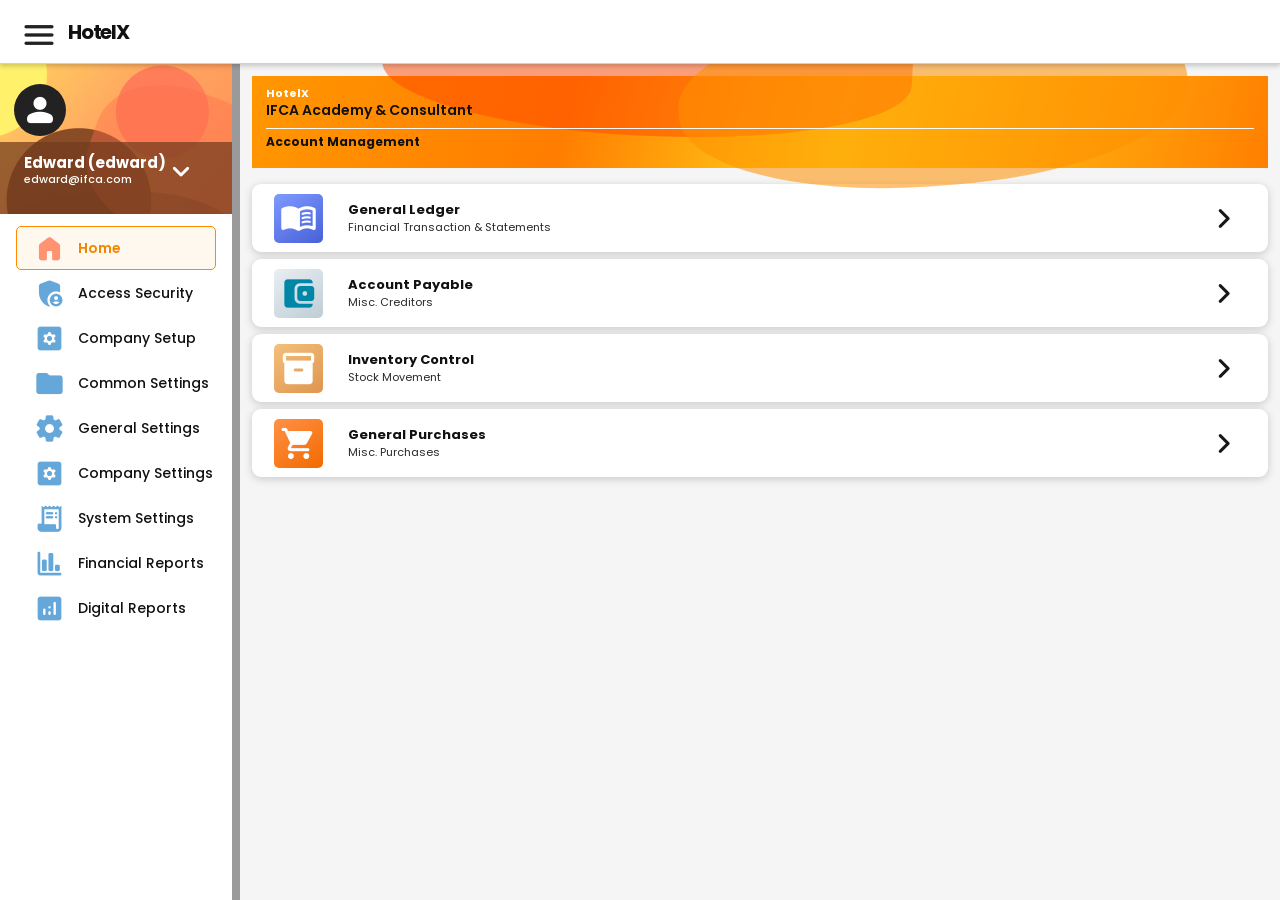
==== commit 17b9c03e: "Match home page scale with Cycle Count screens" ====
--- a/index.html
+++ b/index.html
@@ -6,7 +6,7 @@
   <meta name="description" content="AccountX Cycle Count prototype" />
   <title>HotelX | Account Management</title>
   <style>
-    :root { --home-scale: 0.74; }
+    :root { --home-scale: 1; }
     * { box-sizing: border-box; }
     html, body {
       margin: 0;
@@ -17,11 +17,11 @@
     }
     #homeFrame {
       display: block;
-      width: 135.135135%;
-      height: 135.135135%;
+      width: 100%;
+      height: 100%;
       border: 0;
       background: #fff;
-      transform: scale(var(--home-scale));
+      transform: none;
       transform-origin: top left;
     }
   </style>
--- a/responsive.css
+++ b/responsive.css
@@ -1,4 +1,4 @@
-/* Shared compact and responsive layout for the Cycle Count prototype */
+/* Shared compact and responsive layout for the Cycle Count prototype. */
 :root{
   --responsive-sidebar:240px;
   --responsive-topbar:64px;
@@ -19,10 +19,13 @@
 .profilebar small,.profile-email{font-size:11px!important}
 .nav a,.side-nav a,.nav-item{height:44px!important;font-size:14px!important;gap:10px!important}
 .version{font-size:12px!important}
-.module-header,.hero{min-height:0!important;height:74px!important}
+.module-header{min-height:0!important;height:74px!important}
+.hero{min-height:92px!important;height:92px!important;padding:11px 14px 10px!important;overflow:visible!important}
+.hero-content{height:auto!important;overflow:visible!important}
 .headcopy .small,.header-module,.hero-product{font-size:11px!important}
 .headcopy .store,.header-store,.hero-title{font-size:14px!important}
 .crumb,.header-section,.stock-recon,.hero-section{font-size:12px!important}
+.hero-rule{margin:8px 0 6px!important}
 .toolbar{gap:8px!important;margin-top:8px!important}
 .search,.tool,.chip{height:42px!important}
 .search input{font-size:14px!important}
@@ -40,6 +43,14 @@
 .transaction-card,.module-card{min-height:68px!important;padding-top:9px!important;padding-bottom:9px!important}
 .transaction-title,.module-title{font-size:13px!important}.transaction-meta,.module-subtitle{font-size:11px!important}
 .modal{max-height:92vh!important}.modal-head{height:52px!important}.modal-title{font-size:16px!important}.modal-body{padding:14px!important}.modal-foot{min-height:60px!important}
+
+/* Remove the extra separator above the first split-allocation row */
+.split-row.first-split td{border-top:0!important}
+
+/* Advance Search category alignment */
+.multi-option{display:flex!important;align-items:center!important;justify-content:flex-start!important;gap:10px!important;text-align:left!important}
+.multi-option input[type="checkbox"]{width:18px!important;height:18px!important;min-width:18px!important;flex:0 0 18px!important;margin:0!important;padding:0!important}
+.multi-option span{display:inline-block!important;flex:0 1 auto!important;margin:0!important}
 
 /* Tablet */
 @media (max-width:1100px){
@@ -63,7 +74,8 @@
   .main{position:relative!important;left:0!important;right:auto!important;top:auto!important;bottom:auto!important;margin-top:56px!important;padding:8px!important;overflow:visible!important}
   .footer{position:sticky!important;left:0!important;right:0!important;bottom:0!important;height:auto!important;padding:8px!important;gap:8px!important;z-index:80!important}
   .footer button{flex:1!important;min-width:0!important;height:44px!important}
-  .module-header,.hero{height:72px!important}
+  .module-header{height:72px!important}
+  .hero{height:92px!important;min-height:92px!important}
   .toolbar{display:flex!important;flex-direction:column!important;gap:7px!important}
   .left-tools{display:grid!important;grid-template-columns:1fr 42px 68px!important;gap:6px!important}
   .search{min-width:0!important;width:100%!important;height:42px!important}
